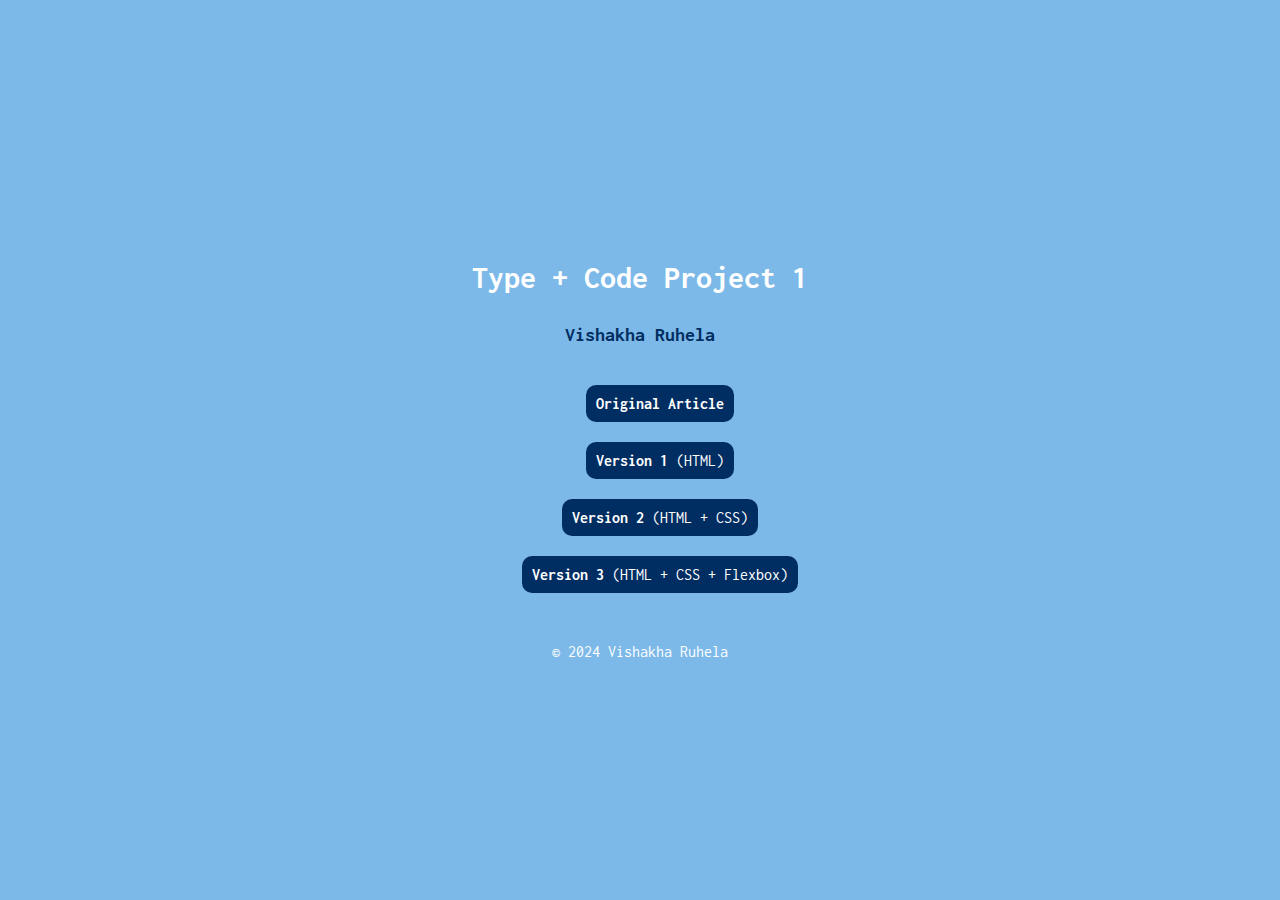
==== index.html @ 7e8bcde8 "27 5:11p" ====
<!DOCTYPE html>
<html lang="en">

<head>
    <meta charset="UTF-8">
    <meta name="viewport" content="width=device-width, initial-scale=1.0">
    <title>Type + Code Project 1</title>

    <!-- Required code for using a font from Google Fonts -->

    <link rel="preconnect" href="https://fonts.googleapis.com">
    <link rel="preconnect" href="https://fonts.gstatic.com" crossorigin>
    <link href="https://fonts.googleapis.com/css2?family=Nerko+One&display=swap" rel="stylesheet">

    <style>
        /* Import the Inconsolata font family from google */

        @import url('https://fonts.googleapis.com/css2?family=Inconsolata:wght@200..900&display=swap');

        /* Project colors to refer to
        Blue: #7CB9E8
        Navy: #002D62
        White: #ffffff
		Celeste: #B2FFFF
		cornflowerblue
		grey
		lightgrey
		*/

        * {
            margin: 0;
            padding: 0;
            box-sizing: border-box;
        }

        body {
            font-family: 'Inconsolata', sans-serif;
            display: flex;
            flex-direction: column;
            align-items: center;
            justify-content: center;
            height: 100vh;
            background-color: #7CB9E8;
        }

        h1 {
            margin: 20px;
            color: white;
            text-align: center;
        }

        h2 {
            margin: 10px;
            font-size: 20px;
            color: #002D62;
            text-align: center;
        }

        /* Lists */

        ul {
            list-style-type: none;
            padding: 0;
            margin: 20px;
            display: flex;
            flex-direction: column;
            align-items: center;
            width: 100%;
        }

        ul li {
            margin: 10px 0;
            width: 100%;
            max-width: 300px;
            text-align: center;
        }

        /* Links */

        a {
            text-decoration: none;
            color: white;
            font-weight: bold;
            padding: 10px;
            background-color: #002D62;
            border-radius: 10px;
            display: inline-block;
            transition: background-color 0.4s ease, transform 0.2s ease;
        }

        a:hover {
            background-color: #e8491d;
            transform: scale(1.05);
        }

        /* Footers */

        footer {
            margin-top: 20px;
            color: white;
            text-align: center;
            align-items: bottom;
        }

        /* Media Queries */

        @media only screen and (max-width: 1200px) {
            body {
                background-color: #7CB9E8;
            }
        }

        @media only screen and (max-width: 1000px) {
            body {
                background-color: cornflowerblue;
            }
        }

        @media only screen and (max-width: 800px) {
            body {
                background-color: grey;
            }
        }

        @media only screen and (max-width: 600px) {
            body {
                background-color: lightgrey;
            }
        }

        @media only screen and (max-width: 400px) {
            body {
                background-color: #B2FFFF;
                max-width: 50%;
            }

            @media only screen and (max-width: 400px) {
                h1 {
                    margin: 20px;
                    color: #002D62;
                    text-align: center;
                    max-width: 100%;
                    position: relative;
                }
    </style>
</head>

<body>

    <h1>Type + Code Project 1</h1>
    <h2>Vishakha Ruhela</h2>
    <div>
        <ul>
            <li>
                <a href="https://www.discovermagazine.com/technology/the-quantum-internet-will-blow-your-mind-heres-what-it-will-look-like"
                    target="_blank">Original Article</a>
            </li>
            <li>
                <a href="v1/" target="_blank">Version 1 <span style="font-weight: 400;">(HTML)</span></a>
            </li>
            <li>
                <a href="v2/" target="_blank">Version 2 <span style="font-weight: 400;">(HTML + CSS)</span></a>
            </li>
            <li>
                <a href="v3/" target="_blank">Version 3 <span style="font-weight: 400;">(HTML + CSS +
                        Flexbox)</span></a>
            </li>
        </ul>
    </div>

    <!-- Using &copy to make the copyright symbol -->


    <footer>
        <p>&copy; 2024 Vishakha Ruhela</p>
    </footer>

</body>

</html>
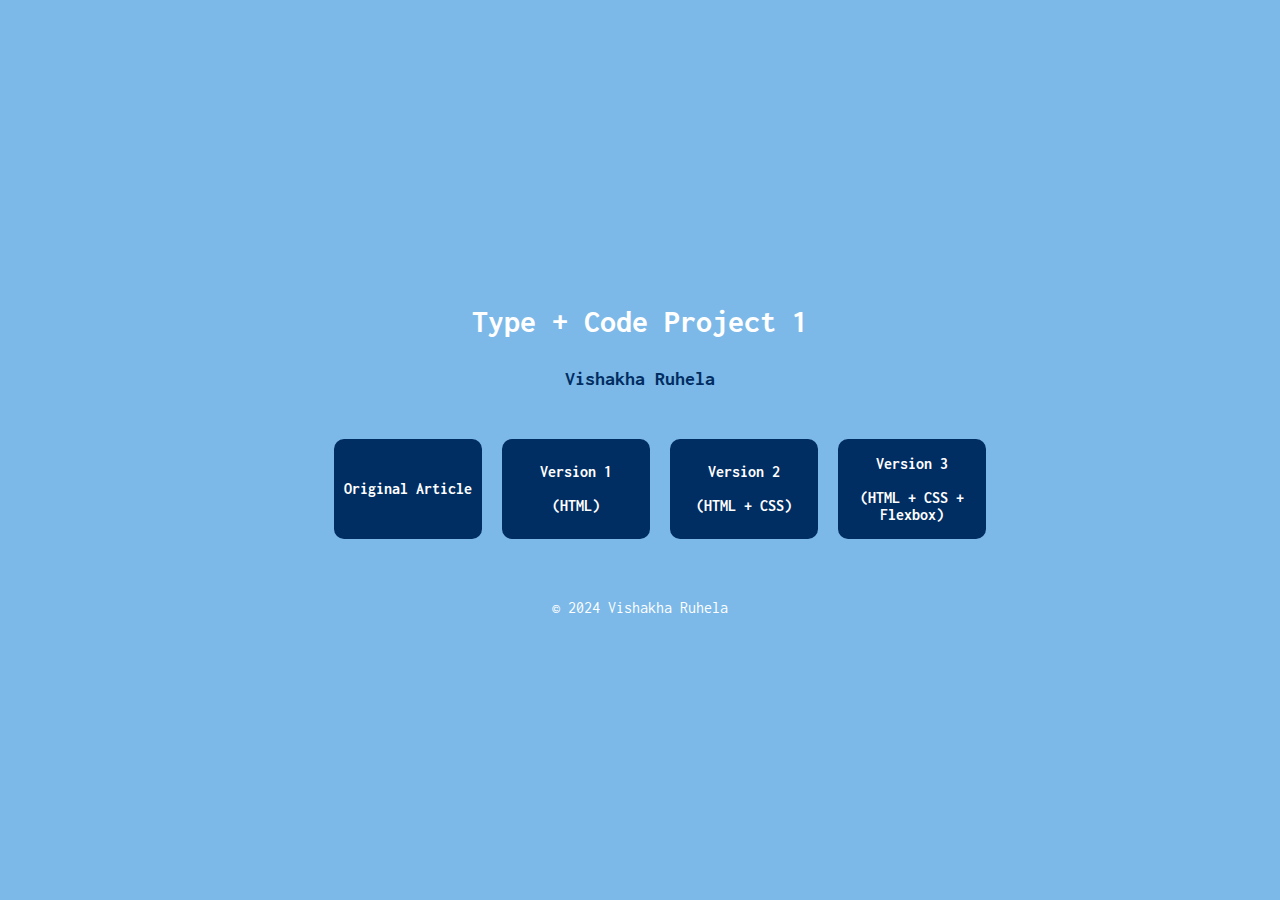
==== commit 26cd3db6: "27 5:38p" ====
--- a/index.html
+++ b/index.html
@@ -41,6 +41,7 @@
             justify-content: center;
             height: 100vh;
             background-color: #7CB9E8;
+			padding: 20px;
         }
 
         h1 {
@@ -60,17 +61,20 @@
 
         ul {
             list-style-type: none;
-            padding: 0;
+            padding: 10px;
             margin: 20px;
             display: flex;
-            flex-direction: column;
+            flex-direction: row;
             align-items: center;
+			gap: 20px;
             width: 100%;
+			height: auto;
         }
 
         ul li {
             margin: 10px 0;
             width: 100%;
+			height: auto;
             max-width: 300px;
             text-align: center;
         }
@@ -84,13 +88,19 @@
             padding: 10px;
             background-color: #002D62;
             border-radius: 10px;
-            display: inline-block;
+			width: 100%;
+			height: 100px;
+			display: flex;
+			align-items: center;
+			justify-content: center;
             transition: background-color 0.4s ease, transform 0.2s ease;
         }
 
         a:hover {
             background-color: #e8491d;
             transform: scale(1.05);
+			border-radius:40px;
+			box-shadow: 0 4px 15px rgba(0, 0, 0, 0.3);
         }
 
         /* Footers */
@@ -156,14 +166,14 @@
                     target="_blank">Original Article</a>
             </li>
             <li>
-                <a href="v1/" target="_blank">Version 1 <span style="font-weight: 400;">(HTML)</span></a>
+                <a href="v1/" target="_blank">Version 1<br><br>(HTML)</a>
             </li>
             <li>
-                <a href="v2/" target="_blank">Version 2 <span style="font-weight: 400;">(HTML + CSS)</span></a>
+                <a href="v2/" target="_blank">Version 2<br><br>(HTML + CSS)</a>
             </li>
             <li>
-                <a href="v3/" target="_blank">Version 3 <span style="font-weight: 400;">(HTML + CSS +
-                        Flexbox)</span></a>
+                <a href="v3/" target="_blank">Version 3<br><br>(HTML + CSS +
+                        Flexbox)</a>
             </li>
         </ul>
     </div>
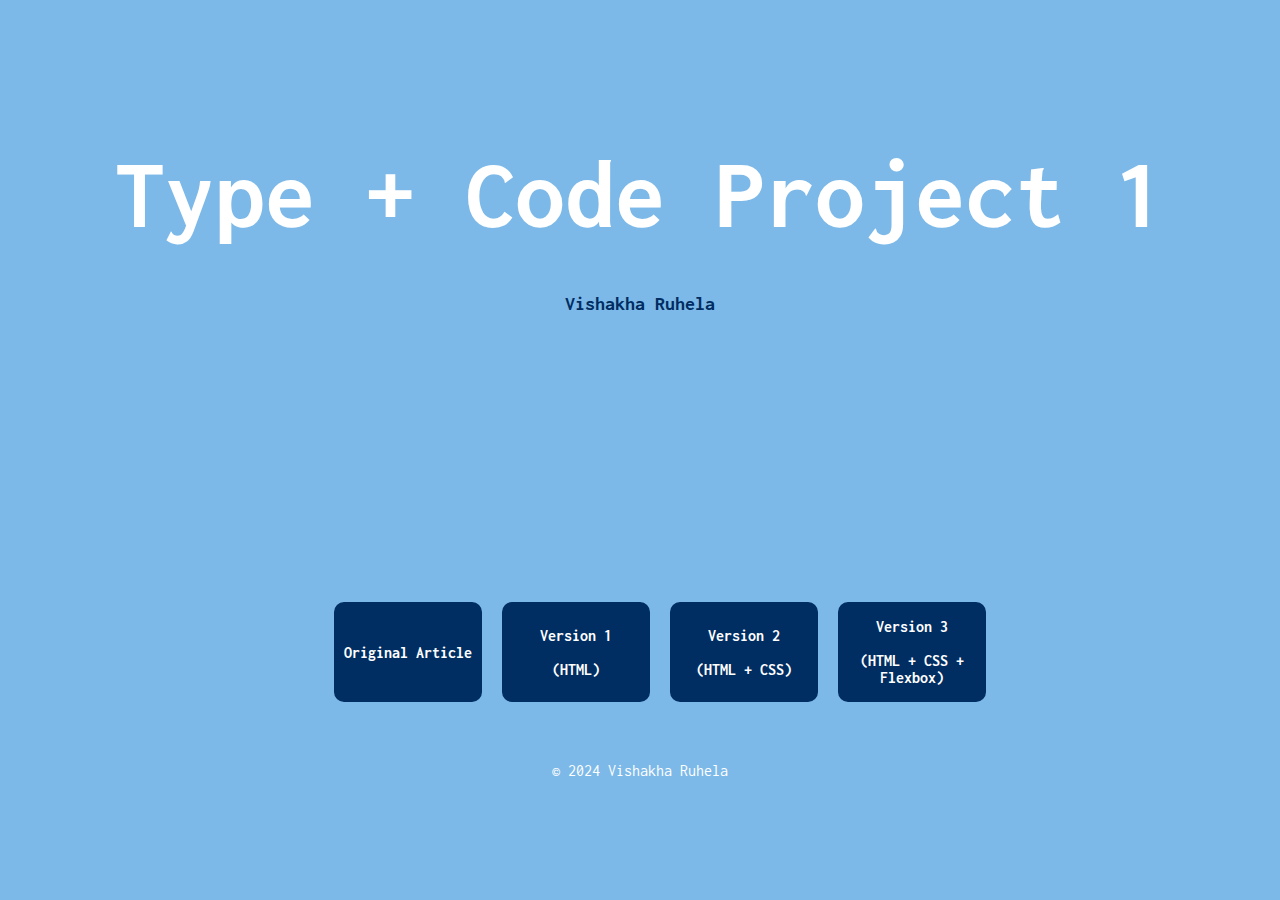
==== commit 6bcbc817: "27 5:39p" ====
--- a/index.html
+++ b/index.html
@@ -48,6 +48,7 @@
             margin: 20px;
             color: white;
             text-align: center;
+			font-size:100px;
         }
 
         h2 {
@@ -158,7 +159,22 @@
 <body>
 
     <h1>Type + Code Project 1</h1>
+	<br>
     <h2>Vishakha Ruhela</h2>
+	<br>
+	<br>
+	<br>
+	<br>
+	<br>
+	<br>
+	<br>
+	<br>
+	<br>
+	<br>
+	<br>
+	<br>
+	<br>
+	<br>
     <div>
         <ul>
             <li>
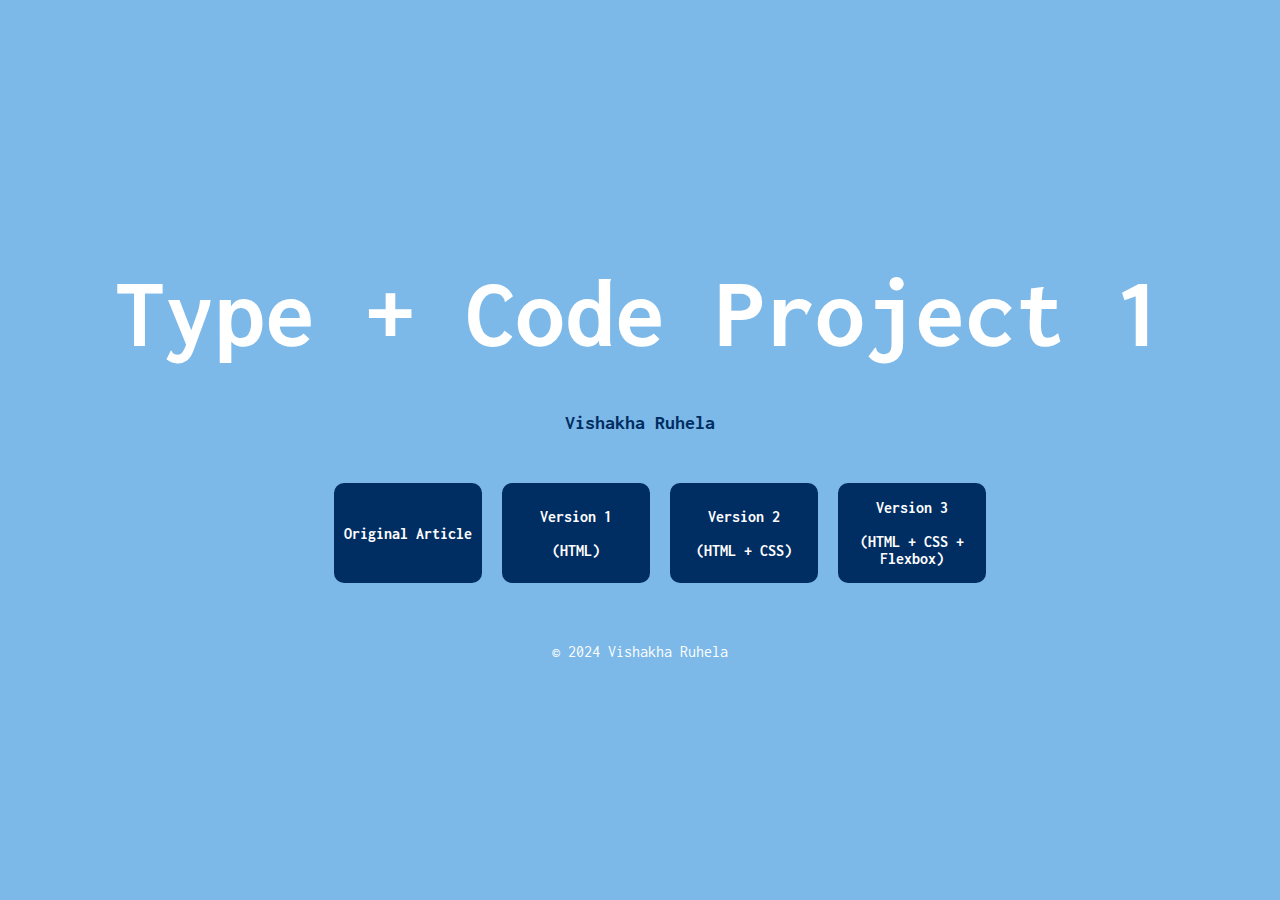
==== commit 81e69d4c: "27 5:40p" ====
--- a/index.html
+++ b/index.html
@@ -161,20 +161,7 @@
     <h1>Type + Code Project 1</h1>
 	<br>
     <h2>Vishakha Ruhela</h2>
-	<br>
-	<br>
-	<br>
-	<br>
-	<br>
-	<br>
-	<br>
-	<br>
-	<br>
-	<br>
-	<br>
-	<br>
-	<br>
-	<br>
+
     <div>
         <ul>
             <li>
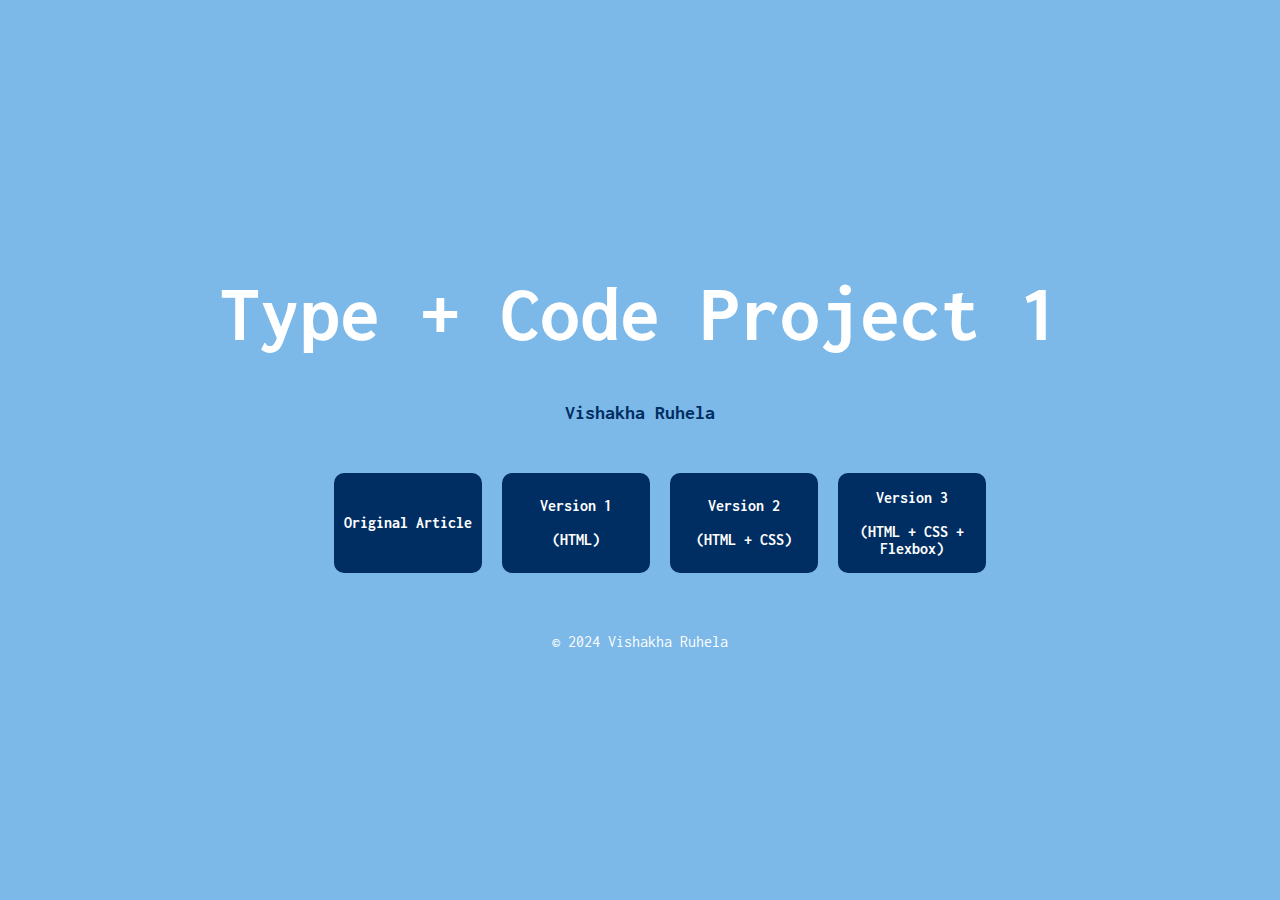
==== commit 017b7cdb: "27 5:41p" ====
--- a/index.html
+++ b/index.html
@@ -48,7 +48,7 @@
             margin: 20px;
             color: white;
             text-align: center;
-			font-size:100px;
+			font-size:80px;
         }
 
         h2 {
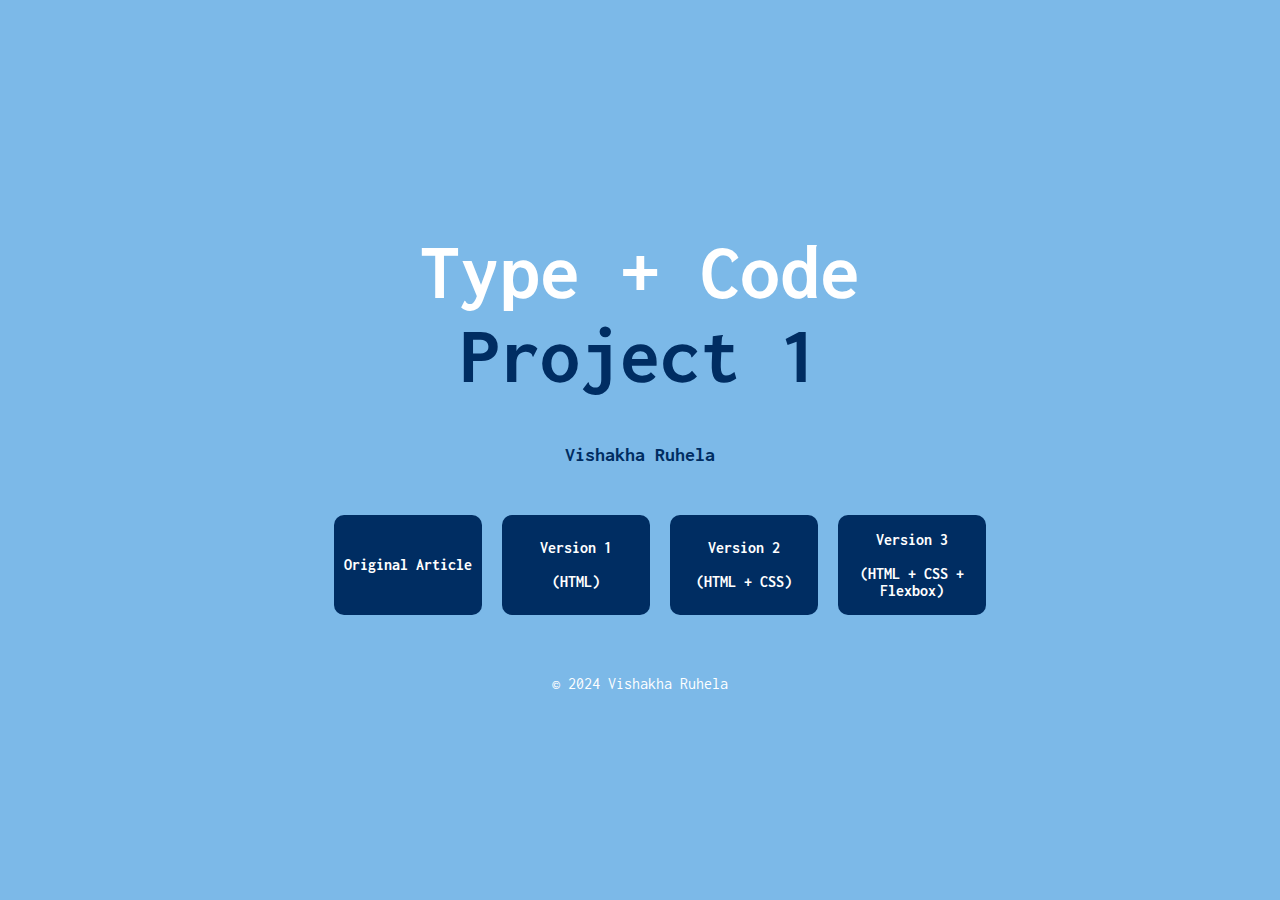
==== commit f9a3254a: "27 5:51p" ====
--- a/index.html
+++ b/index.html
@@ -33,6 +33,30 @@
             box-sizing: border-box;
         }
 
+		
+			/* Keyframes */
+				
+				@keyframes gradient-animation {
+    0% {
+        background: linear-gradient(45deg, #7CB9E8, #002D62);
+    }
+    25% {
+        background: linear-gradient(45deg, #002D62, cornflowerblue);
+    }
+    50% {
+        background: linear-gradient(45deg, lightgrey, cornflowerblue);
+    }
+    75% {
+        background: linear-gradient(45deg, lightgrey, cornflowerblue);
+    }
+    100% {
+        background: linear-gradient(45deg, #7CB9E8, #002D62);
+    }
+}
+	
+		
+		
+		
         body {
             font-family: 'Inconsolata', sans-serif;
             display: flex;
@@ -42,6 +66,8 @@
             height: 100vh;
             background-color: #7CB9E8;
 			padding: 20px;
+			animation: gradient-animation 10s infinite;
+			background-size:300% 300%;
         }
 
         h1 {
@@ -117,48 +143,48 @@
 
         @media only screen and (max-width: 1200px) {
             body {
-                background-color: #7CB9E8;
+
             }
         }
 
         @media only screen and (max-width: 1000px) {
             body {
-                background-color: cornflowerblue;
+
             }
         }
 
         @media only screen and (max-width: 800px) {
             body {
-                background-color: grey;
+
             }
         }
 
         @media only screen and (max-width: 600px) {
             body {
-                background-color: lightgrey;
             }
         }
 
         @media only screen and (max-width: 400px) {
             body {
-                background-color: #B2FFFF;
                 max-width: 50%;
             }
 
             @media only screen and (max-width: 400px) {
                 h1 {
                     margin: 20px;
-                    color: #002D62;
                     text-align: center;
                     max-width: 100%;
                     position: relative;
                 }
+				
+				
+			
     </style>
 </head>
 
 <body>
 
-    <h1>Type + Code Project 1</h1>
+    <h1>Type + Code <br> <span style="color:#002D62;">Project 1</span></h1>
 	<br>
     <h2>Vishakha Ruhela</h2>
 
